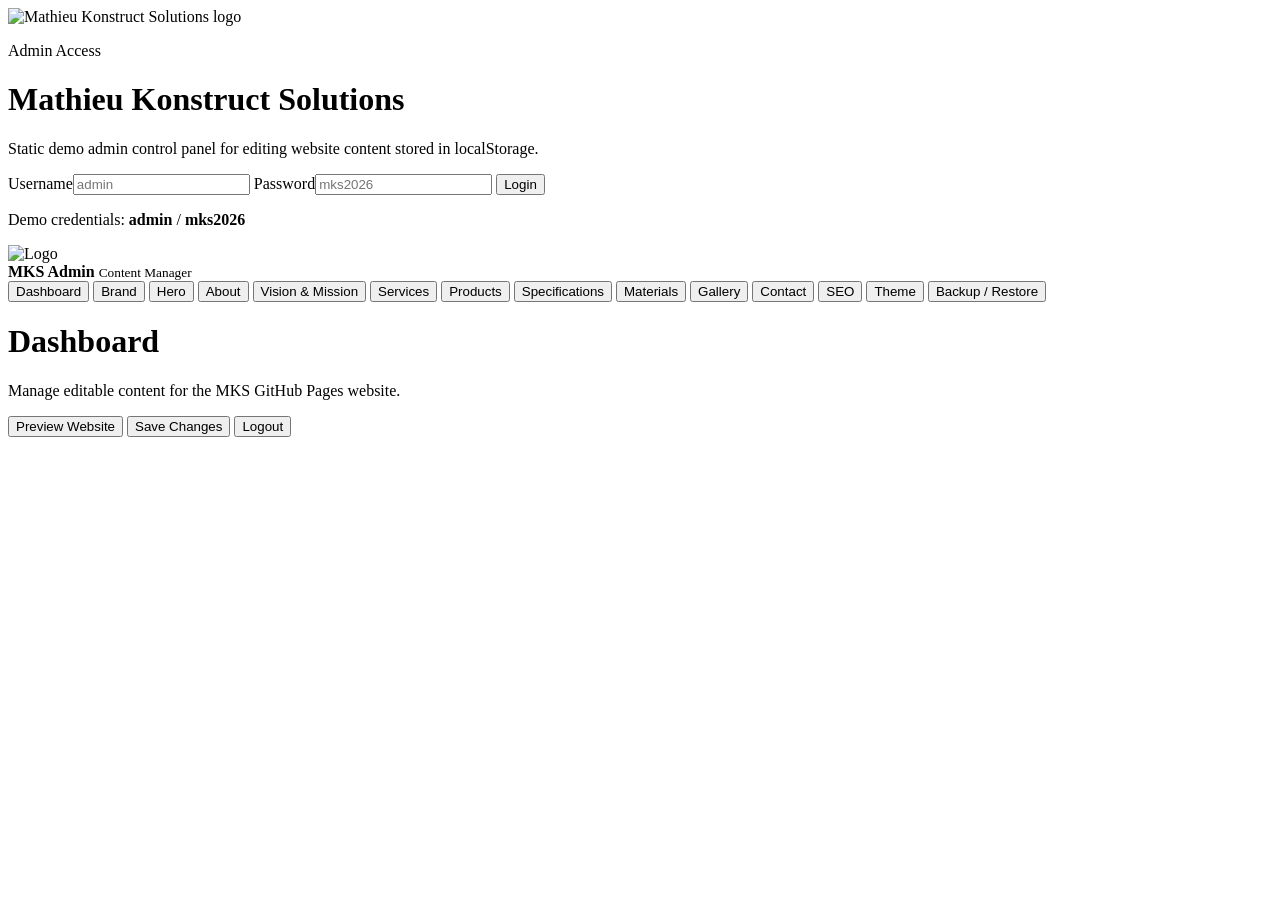
==== admin.html @ b50fe3d6 "Add files via upload" ====
<!DOCTYPE html>
<html lang="en">
<head>
  <meta charset="UTF-8" />
  <meta name="viewport" content="width=device-width, initial-scale=1.0" />
  <title>MKS Admin Panel</title>
  <link rel="icon" type="image/png" href="assets/images/logo.png" />
  <link rel="stylesheet" href="assets/css/admin.css" />
</head>
<body>
  <div class="admin-login-shell" id="loginView">
    <form class="login-card" id="loginForm">
      <img src="assets/images/logo.png" alt="Mathieu Konstruct Solutions logo" class="login-logo" />
      <p class="eyebrow">Admin Access</p>
      <h1>Mathieu Konstruct Solutions</h1>
      <p class="muted">Static demo admin control panel for editing website content stored in localStorage.</p>
      <label>Username<input type="text" id="loginUsername" placeholder="admin" required /></label>
      <label>Password<input type="password" id="loginPassword" placeholder="mks2026" required /></label>
      <button type="submit" class="btn primary">Login</button>
      <p class="error-message" id="loginError"></p>
      <p class="hint">Demo credentials: <strong>admin</strong> / <strong>mks2026</strong></p>
    </form>
  </div>

  <div class="admin-app hidden" id="adminApp">
    <aside class="sidebar">
      <div class="sidebar-brand">
        <img src="assets/images/logo.png" alt="Logo" />
        <div>
          <strong>MKS Admin</strong>
          <small>Content Manager</small>
        </div>
      </div>
      <nav class="sidebar-nav" id="sidebarNav">
        <button data-section="dashboard" class="active">Dashboard</button>
        <button data-section="brand">Brand</button>
        <button data-section="hero">Hero</button>
        <button data-section="about">About</button>
        <button data-section="vision">Vision & Mission</button>
        <button data-section="services">Services</button>
        <button data-section="products">Products</button>
        <button data-section="specifications">Specifications</button>
        <button data-section="materials">Materials</button>
        <button data-section="gallery">Gallery</button>
        <button data-section="contact">Contact</button>
        <button data-section="seo">SEO</button>
        <button data-section="theme">Theme</button>
        <button data-section="backup">Backup / Restore</button>
      </nav>
    </aside>

    <main class="admin-main">
      <header class="topbar">
        <div>
          <h1 id="adminPageTitle">Dashboard</h1>
          <p class="muted">Manage editable content for the MKS GitHub Pages website.</p>
        </div>
        <div class="topbar-actions">
          <button class="btn ghost" id="previewBtn">Preview Website</button>
          <button class="btn primary" id="saveAllBtn">Save Changes</button>
          <button class="btn danger" id="logoutBtn">Logout</button>
        </div>
      </header>

      <section class="panel-section active" id="panel-dashboard"></section>
      <section class="panel-section" id="panel-brand"></section>
      <section class="panel-section" id="panel-hero"></section>
      <section class="panel-section" id="panel-about"></section>
      <section class="panel-section" id="panel-vision"></section>
      <section class="panel-section" id="panel-services"></section>
      <section class="panel-section" id="panel-products"></section>
      <section class="panel-section" id="panel-specifications"></section>
      <section class="panel-section" id="panel-materials"></section>
      <section class="panel-section" id="panel-gallery"></section>
      <section class="panel-section" id="panel-contact"></section>
      <section class="panel-section" id="panel-seo"></section>
      <section class="panel-section" id="panel-theme"></section>
      <section class="panel-section" id="panel-backup"></section>
    </main>
  </div>

  <script src="assets/js/site-data.js"></script>
  <script src="assets/js/admin.js"></script>
</body>
</html>
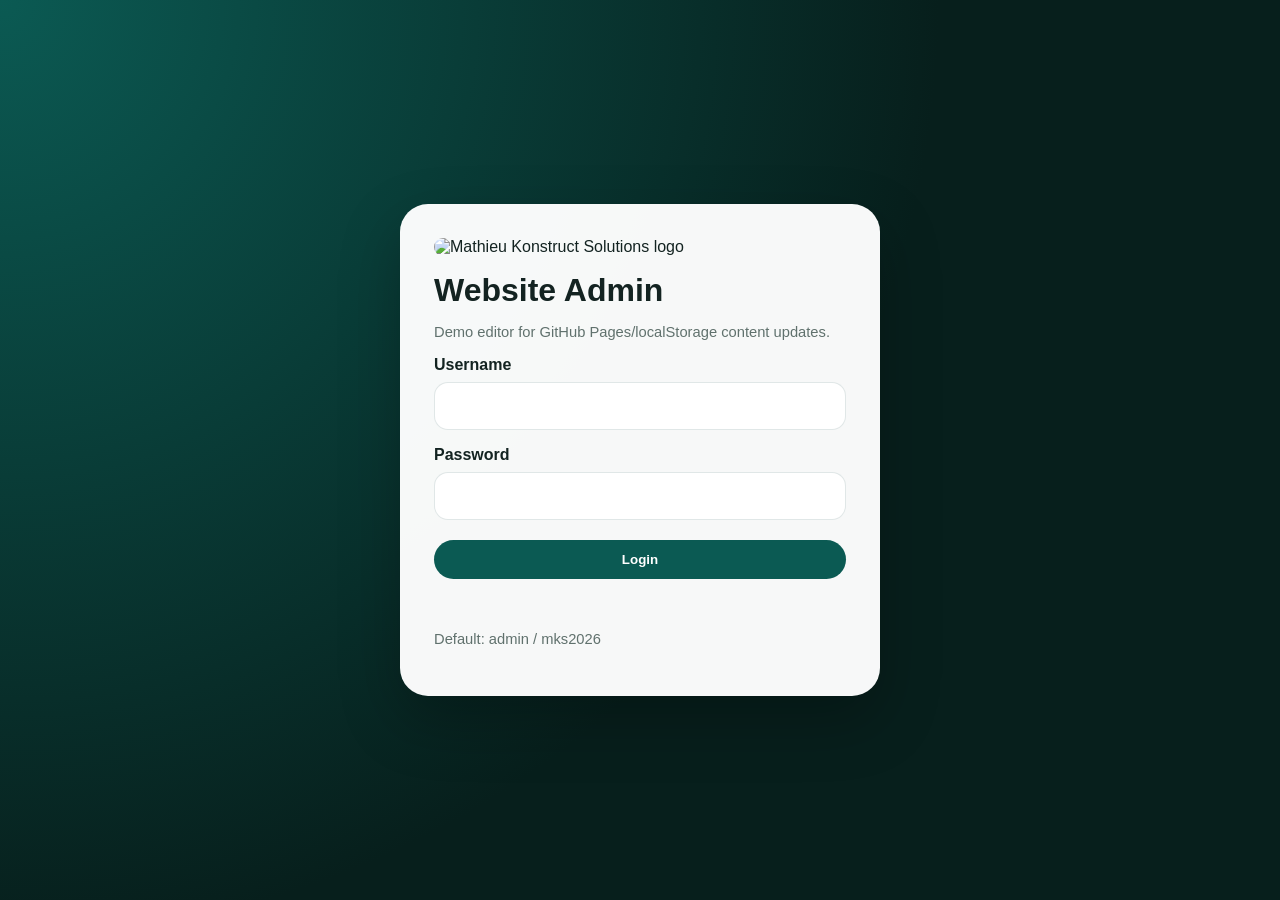
==== commit 955b638f: "Add files via upload" ====
--- a/admin.html
+++ b/admin.html
@@ -3,83 +3,903 @@
 <head>
   <meta charset="UTF-8" />
   <meta name="viewport" content="width=device-width, initial-scale=1.0" />
-  <title>MKS Admin Panel</title>
-  <link rel="icon" type="image/png" href="assets/images/logo.png" />
-  <link rel="stylesheet" href="assets/css/admin.css" />
+  <title>Admin | Mathieu Konstruct Solutions</title>
+  <link rel="icon" type="image/png" href="./assets/images/logo.png" />
+  <style>
+:root {
+  --bg: #071f1c;
+  --bg-soft: #0f312d;
+  --panel: #ffffff;
+  --line: rgba(7, 61, 57, 0.12);
+  --text: #132321;
+  --muted: #60716d;
+  --accent: #0b5a53;
+  --accent-2: #0f786e;
+  --danger: #ab2b2b;
+  --radius: 20px;
+  --shadow: 0 20px 45px rgba(0,0,0,.12);
+}
+*{box-sizing:border-box} body{margin:0;font-family:Inter,Arial,sans-serif;background:#edf2f0;color:var(--text)}
+.hidden{display:none!important}.muted{color:var(--muted)}
+.eyebrow{margin:0 0 8px;color:#7fc7bf;text-transform:uppercase;letter-spacing:.18em;font-size:.78rem;font-weight:800}
+.btn{border:0;border-radius:999px;padding:12px 18px;font-weight:800;cursor:pointer;transition:.2s;display:inline-flex;align-items:center;justify-content:center;gap:8px}
+.btn.primary{background:#0b5a53;color:#fff}.btn.primary:hover{background:#0f786e}
+.btn.ghost{background:#ecf3f1;color:#0b5a53}.btn.ghost:hover{background:#dbe9e5}
+.btn.danger{background:#ffe8e8;color:#9c1f1f}.btn.danger:hover{background:#ffd4d4}
+.btn.small{padding:8px 12px;font-size:.85rem}.file-btn{position:relative;overflow:hidden}
+.admin-login-shell{min-height:100vh;display:grid;place-items:center;background:radial-gradient(circle at top left,#0b5a53,#071f1c 60%)}
+.login-card{width:min(480px,calc(100% - 32px));background:rgba(255,255,255,.97);padding:34px;border-radius:28px;box-shadow:0 24px 60px rgba(0,0,0,.25)}
+.login-card h1{margin:0 0 8px;font-size:2rem}.login-logo{width:72px;height:72px;border-radius:18px;object-fit:contain;margin-bottom:16px}
+.login-card label{display:block;margin-top:16px;font-weight:700}.login-card input{width:100%;margin-top:8px;padding:14px 16px;border-radius:14px;border:1px solid var(--line);font:inherit}
+.login-card .btn{width:100%;margin-top:20px}.error-message{min-height:20px;color:#b3261e}.hint{font-size:.92rem;color:var(--muted)}
+.admin-app{display:grid;grid-template-columns:280px 1fr;min-height:100vh}
+.sidebar{background:var(--bg);color:#fff;padding:22px 18px;position:sticky;top:0;height:100vh;overflow:auto}
+.sidebar-brand{display:flex;align-items:center;gap:12px;padding:10px 8px 22px;border-bottom:1px solid rgba(255,255,255,.1);margin-bottom:18px}
+.sidebar-brand img{width:54px;height:54px;border-radius:14px;object-fit:contain;background:#fff;padding:4px}.sidebar-brand strong{display:block}.sidebar-brand small{color:#b4c8c5}
+.sidebar-nav{display:grid;gap:8px}.sidebar-nav button{padding:12px 14px;border-radius:14px;border:0;background:transparent;color:#dfe9e7;text-align:left;font-weight:700;cursor:pointer}
+.sidebar-nav button.active,.sidebar-nav button:hover{background:rgba(255,255,255,.1);color:#fff}
+.admin-main{padding:24px}.topbar{display:flex;align-items:center;justify-content:space-between;gap:16px;margin-bottom:22px}.topbar h1{margin:0;font-size:2rem}.topbar-actions{display:flex;gap:12px;flex-wrap:wrap}
+.panel-section{display:none}.panel-section.active{display:block}
+.stats-grid{display:grid;grid-template-columns:repeat(5,minmax(0,1fr));gap:16px}.stat-card{background:#fff;border-radius:20px;padding:20px;box-shadow:var(--shadow)}.stat-card span{display:block;color:var(--muted);margin-bottom:8px}.stat-card strong{font-size:1.6rem}.stat-wide{grid-column:span 2}
+.notice-card,.editor-card{background:#fff;border-radius:22px;padding:24px;box-shadow:var(--shadow);border:1px solid var(--line);margin-top:18px}.editor-card h3,.notice-card h3{margin-top:0}
+.form-grid{display:grid;gap:16px}.form-grid.two{grid-template-columns:repeat(2,minmax(0,1fr))}.form-grid label{display:block;font-weight:700}.form-grid input,.form-grid textarea,.form-grid select{width:100%;margin-top:8px;padding:14px 16px;border-radius:14px;border:1px solid var(--line);font:inherit;background:#fbfdfc}.form-grid textarea{min-height:120px;resize:vertical}
+.array-editor-head{display:flex;justify-content:space-between;align-items:center;gap:12px;margin-bottom:16px}.array-editor-list{display:grid;gap:16px}.array-item{background:#f8fbfa;border:1px solid var(--line);border-radius:18px;padding:18px}.array-item-head{display:flex;justify-content:space-between;align-items:center;gap:12px;margin-bottom:14px}.array-actions{display:flex;gap:8px;flex-wrap:wrap}
+.backup-actions{display:flex;gap:12px;flex-wrap:wrap}
+@media (max-width:1100px){.admin-app{grid-template-columns:1fr}.sidebar{position:relative;height:auto}.stats-grid{grid-template-columns:repeat(2,minmax(0,1fr))}.stat-wide{grid-column:auto}}
+@media (max-width:700px){.admin-main{padding:18px}.topbar{flex-direction:column;align-items:flex-start}.form-grid.two,.stats-grid{grid-template-columns:1fr}.array-item-head{flex-direction:column;align-items:flex-start}}
+
+
+/* Theme panel form support */
+#panel-theme select {
+  width: 100%;
+  padding: 12px 14px;
+  border-radius: 12px;
+  border: 1px solid rgba(6,61,57,.16);
+  font: inherit;
+  background: #fff;
+}
+
+
+/* Dark-theme readability support for admin panel */
+body.dark-theme{background:#031f1c;color:#f3fbf9}
+body.dark-theme .admin-main{background:#031f1c}
+body.dark-theme .notice-card,body.dark-theme .editor-card,body.dark-theme .stat-card,body.dark-theme .array-item,body.dark-theme .login-card{background:#0a3530;color:#f3fbf9;border-color:rgba(127,199,191,.18)}
+body.dark-theme .muted,body.dark-theme .hint{color:#b9cfcb}
+body.dark-theme input,body.dark-theme textarea,body.dark-theme select{background:#0d403a!important;color:#f3fbf9!important;border-color:rgba(127,199,191,.18)!important}
+</style>
 </head>
 <body>
-  <div class="admin-login-shell" id="loginView">
+  <section class="admin-login-shell" id="loginView">
     <form class="login-card" id="loginForm">
-      <img src="assets/images/logo.png" alt="Mathieu Konstruct Solutions logo" class="login-logo" />
-      <p class="eyebrow">Admin Access</p>
-      <h1>Mathieu Konstruct Solutions</h1>
-      <p class="muted">Static demo admin control panel for editing website content stored in localStorage.</p>
-      <label>Username<input type="text" id="loginUsername" placeholder="admin" required /></label>
-      <label>Password<input type="password" id="loginPassword" placeholder="mks2026" required /></label>
-      <button type="submit" class="btn primary">Login</button>
+      <img class="login-logo" src="./assets/images/logo.png" alt="Mathieu Konstruct Solutions logo" />
+      <h1>Website Admin</h1>
+      <p class="hint">Demo editor for GitHub Pages/localStorage content updates.</p>
+      <label>Username<input id="loginUsername" type="text" autocomplete="username" required /></label>
+      <label>Password<input id="loginPassword" type="password" autocomplete="current-password" required /></label>
+      <button class="btn primary" type="submit">Login</button>
       <p class="error-message" id="loginError"></p>
-      <p class="hint">Demo credentials: <strong>admin</strong> / <strong>mks2026</strong></p>
+      <p class="hint">Default: admin / mks2026</p>
     </form>
-  </div>
-
-  <div class="admin-app hidden" id="adminApp">
+  </section>
+  <section class="admin-app hidden" id="adminApp">
     <aside class="sidebar">
-      <div class="sidebar-brand">
-        <img src="assets/images/logo.png" alt="Logo" />
-        <div>
-          <strong>MKS Admin</strong>
-          <small>Content Manager</small>
-        </div>
+      <div class="sidebar-brand"><img src="./assets/images/logo.png" alt="Logo" /><div><strong>Mathieu Konstruct</strong><small>Website Editor</small></div></div>
+      <nav class="sidebar-nav" id="sidebarNav"><button type="button" data-section="dashboard" class="active">Dashboard</button>
+<button type="button" data-section="brand" class="">Brand</button>
+<button type="button" data-section="hero" class="">Hero</button>
+<button type="button" data-section="about" class="">About</button>
+<button type="button" data-section="vision" class="">Vision & Mission</button>
+<button type="button" data-section="services" class="">Services</button>
+<button type="button" data-section="products" class="">Products</button>
+<button type="button" data-section="specifications" class="">Specifications</button>
+<button type="button" data-section="materials" class="">Materials</button>
+<button type="button" data-section="gallery" class="">Gallery</button>
+<button type="button" data-section="contact" class="">Contact</button>
+<button type="button" data-section="seo" class="">Seo</button>
+<button type="button" data-section="theme" class="">Theme</button>
+<button type="button" data-section="backup" class="">Backup</button></nav>
+    </aside>
+    <main class="admin-main">
+      <div class="topbar"><h1 id="adminPageTitle">Dashboard</h1><div class="topbar-actions"><button class="btn ghost" id="previewBtn" type="button">Preview Website</button><button class="btn primary" id="saveAllBtn" type="button">Save Changes</button><button class="btn danger" id="logoutBtn" type="button">Logout</button></div></div>
+      <section class="panel-section active" id="panel-dashboard"></section>
+<section class="panel-section" id="panel-brand"></section>
+<section class="panel-section" id="panel-hero"></section>
+<section class="panel-section" id="panel-about"></section>
+<section class="panel-section" id="panel-vision"></section>
+<section class="panel-section" id="panel-services"></section>
+<section class="panel-section" id="panel-products"></section>
+<section class="panel-section" id="panel-specifications"></section>
+<section class="panel-section" id="panel-materials"></section>
+<section class="panel-section" id="panel-gallery"></section>
+<section class="panel-section" id="panel-contact"></section>
+<section class="panel-section" id="panel-seo"></section>
+<section class="panel-section" id="panel-theme"></section>
+<section class="panel-section" id="panel-backup"></section>
+    </main>
+  </section>
+  <script>
+window.defaultSiteData = {
+  "brand": {
+    "companyName": "Mathieu Konstruct Solutions Co. Ltd.",
+    "shortName": "Mathieu Konstruct Solutions",
+    "tagline": "Design | Engineers | Construction | Pre-Fab",
+    "logo": "./assets/images/logo.png"
+  },
+  "hero": {
+    "eyebrow": "Design • Engineers • Construction • Pre-Fab",
+    "headline": "Innovative Prefab Solutions for a Smarter Future",
+    "supportingText": "Prefabricated modular units designed for speed, quality, durability, and modern construction needs.",
+    "ctaPrimary": "View Products",
+    "ctaSecondary": "Contact Us",
+    "heroImage": "./assets/images/hero-prefab-unit.png",
+    "stats": [
+      {
+        "value": "50%",
+        "label": "Time Savings"
+      },
+      {
+        "value": "1 Day",
+        "label": "Assembly"
+      },
+      {
+        "value": "18 sqm",
+        "label": "Prefab Unit"
+      }
+    ]
+  },
+  "about": {
+    "eyebrow": "About Us",
+    "heading": "Mathieu Konstruct Solutions Co. Ltd.",
+    "body": "Since 2019, Mathieu Konstruct Solutions Co. Ltd. has built a strong foundation as a General Contractor. Today, the company leads in prefabricated unit solutions, combining speed, quality, and innovation to meet modern construction demands.",
+    "whatWeDoTitle": "What We Do",
+    "whatWeDoBody": "We deliver ready-to-install prefabricated structures that save time, reduce costs, and maintain high-quality standards — perfect for modern construction needs.",
+    "image": "./assets/images/about-prefab-unit.png"
+  },
+  "visionMission": {
+    "visionTitle": "Vision",
+    "visionText": "To be recognized as a competent and reliable contractor in both conventional and prefabricated construction sectors. Transforming spaces through intelligent modular engineering.",
+    "missionTitle": "Mission",
+    "missionText": "To provide compliant, efficient, and high-quality construction services using modern building technologies. To define the future of sustainable living through modular design solutions."
+  },
+  "servicesIntro": {
+    "eyebrow": "Our Services",
+    "heading": "From design to customized build",
+    "body": "Professional engineering, construction, and prefabricated modular solutions for modern projects.",
+    "blueprintImage": "./assets/images/services-blueprint.png"
+  },
+  "services": [
+    {
+      "name": "General Construction Works",
+      "description": "Reliable project execution for conventional and modern construction needs.",
+      "icon": "🏗️"
+    },
+    {
+      "name": "Prefabricated Modular Units",
+      "description": "Ready-to-install modular units built for speed, flexibility, and durability.",
+      "icon": "▰"
+    },
+    {
+      "name": "Structural & Architectural Works",
+      "description": "Engineering-focused design coordination and structural development.",
+      "icon": "📐"
+    },
+    {
+      "name": "Design",
+      "description": "Clean, functional, and project-ready design planning for prefab solutions.",
+      "icon": "✦"
+    },
+    {
+      "name": "Customized Build",
+      "description": "Flexible builds tailored to site requirements, layout, usage, and finish.",
+      "icon": "🧩"
+    }
+  ],
+  "prefab": {
+    "eyebrow": "What is Prefab?",
+    "heading": "Highly flexible design and built to last.",
+    "image": "./assets/images/what-is-prefab.png",
+    "features": [
+      "Highly flexible design",
+      "Easy to move or take apart",
+      "Fully equipped and move-in ready",
+      "Cost effective",
+      "Better insulation",
+      "1 day assembly",
+      "Over 50% reduction in on-site assembly and installation time"
+    ]
+  },
+  "productsIntro": {
+    "eyebrow": "Our Product",
+    "heading": "Prefab product showcase",
+    "body": "Container houses, quick-build units, vacation homes, and multifunctional prefab spaces."
+  },
+  "products": [
+    {
+      "title": "Engineering Container House",
+      "description": "Meeting the mass production and construction needs of medium to large-scale engineering projects.",
+      "image": "./assets/images/engineering-container-house.png"
+    },
+    {
+      "title": "Customized Container House",
+      "description": "Realize any of your custom ideas, freely combine and match.",
+      "image": "./assets/images/customized-container-house.png"
+    },
+    {
+      "title": "1-Day Quick Build Houses",
+      "description": "You can own a house in as little as one day.",
+      "image": "./assets/images/quick-build-house.png"
+    },
+    {
+      "title": "A-Frame House",
+      "description": "Excellent drainage and an attractive vacation home.",
+      "image": "./assets/images/a-frame-house.png"
+    },
+    {
+      "title": "Space Capsule House",
+      "description": "Living, working, and leisure, the multifunctional space capsule house meets all your needs.",
+      "image": "./assets/images/space-capsule-house.png"
+    }
+  ],
+  "specificationsIntro": {
+    "eyebrow": "About The Product",
+    "heading": "Technical specifications",
+    "image": "./assets/images/product-specification.png"
+  },
+  "specifications": [
+    {
+      "title": "External Size",
+      "content": "L5950 x W3000 x H2850mm\n18 sqm / 200 sqft"
+    },
+    {
+      "title": "Internal Size",
+      "content": "L5730 x W2780 x H2500mm"
+    },
+    {
+      "title": "Columns and Beams",
+      "content": "2.3 mm thick, galvanized steel, powder coated, rust proof"
+    },
+    {
+      "title": "Wallboard",
+      "content": "EPS board material, moisture free, insulated, termite free, 50 mm thick"
+    },
+    {
+      "title": "Door",
+      "content": "18 mm thick fireproof steel door, 920mm x 2035mm"
+    },
+    {
+      "title": "Windows",
+      "content": "Tempered glass window with grills, 950 x 1100 mm"
+    },
+    {
+      "title": "Floor",
+      "content": "Fiber cement floor, moisture resistant"
+    },
+    {
+      "title": "Roof",
+      "content": "Galvanized color roof, rust proof, 0.56 mm thick, glass wool insulated"
+    }
+  ],
+  "materialsIntro": {
+    "eyebrow": "Material Properties",
+    "heading": "Built to last",
+    "body": "Waterproof, moisture proof, eco-friendly, safe, durable, scratch resistant, and easy to clean."
+  },
+  "materials": [
+    {
+      "name": "Top Long Beam",
+      "image": "./assets/images/material-top-long-beam.png",
+      "properties": "Waterproof, durable, moisture proof"
+    },
+    {
+      "name": "Column",
+      "image": "./assets/images/material-column.png",
+      "properties": "Strong structural support, rust resistant"
+    },
+    {
+      "name": "Rockwool Wallboard",
+      "image": "./assets/images/material-rockwool-wallboard.png",
+      "properties": "Insulation, fire resistance, sound absorption"
+    },
+    {
+      "name": "Roof Tile",
+      "image": "./assets/images/material-roof-tile.png",
+      "properties": "Weather resistant, easy to maintain"
+    },
+    {
+      "name": "Glass Wool",
+      "image": "./assets/images/material-glass-wool.png",
+      "properties": "Thermal and acoustic insulation"
+    },
+    {
+      "name": "Inner Ceiling",
+      "image": "./assets/images/material-inner-ceiling.png",
+      "properties": "Clean finish, easy to clean"
+    }
+  ],
+  "galleryIntro": {
+    "featureEyebrow": "Product Display",
+    "featureHeading": "Feature details gallery",
+    "featureBody": "Interior views, door and window details, watertight joints, seamless joints, and frame details.",
+    "sampleEyebrow": "Bare Unit Prefab",
+    "sampleHeading": "Sample lay-out showcase",
+    "applicationsEyebrow": "Applications",
+    "applicationsHeading": "Spaces That Fit Anywhere",
+    "applicationsBody": "And many more."
+  },
+  "gallery": [
+    {
+      "title": "Interior View",
+      "image": "./assets/images/feature-interior.png",
+      "alt": "Interior prefab unit view",
+      "category": "Feature Details"
+    },
+    {
+      "title": "Window with Grills",
+      "image": "./assets/images/feature-window.png",
+      "alt": "Window with grills detail",
+      "category": "Feature Details"
+    },
+    {
+      "title": "Ceiling Panel",
+      "image": "./assets/images/feature-ceiling.png",
+      "alt": "Ceiling panel detail",
+      "category": "Feature Details"
+    },
+    {
+      "title": "Wall Corner",
+      "image": "./assets/images/feature-wall-corner.png",
+      "alt": "Wall corner detail",
+      "category": "Feature Details"
+    },
+    {
+      "title": "Watertight Joint",
+      "image": "./assets/images/feature-watertight-joint.png",
+      "alt": "Watertight joint detail",
+      "category": "Feature Details"
+    },
+    {
+      "title": "Patent-Right Joint",
+      "image": "./assets/images/feature-patent-joint.png",
+      "alt": "Patent-right joint detail",
+      "category": "Feature Details"
+    },
+    {
+      "title": "Seamless Joint",
+      "image": "./assets/images/feature-seamless-joint.png",
+      "alt": "Seamless joint detail",
+      "category": "Feature Details"
+    },
+    {
+      "title": "Container Exterior",
+      "image": "./assets/images/feature-container-exterior.png",
+      "alt": "Container exterior unit image",
+      "category": "Feature Details"
+    },
+    {
+      "title": "Bare Unit Front View",
+      "image": "./assets/images/bare-unit-prefab.png",
+      "alt": "Bare unit prefab front view",
+      "category": "Sample Layout"
+    },
+    {
+      "title": "Bare Unit Side View",
+      "image": "./assets/images/bare-unit-side.png",
+      "alt": "Bare unit prefab side view",
+      "category": "Sample Layout"
+    },
+    {
+      "title": "Sample Layout 1",
+      "image": "./assets/images/sample-layout-1.png",
+      "alt": "Sample layout view 1",
+      "category": "Sample Layout"
+    },
+    {
+      "title": "Sample Layout 2",
+      "image": "./assets/images/sample-layout-2.png",
+      "alt": "Sample layout view 2",
+      "category": "Sample Layout"
+    },
+    {
+      "title": "Sample Layout 3",
+      "image": "./assets/images/sample-layout-3.png",
+      "alt": "Sample layout view 3",
+      "category": "Sample Layout"
+    },
+    {
+      "title": "Sample Layout 4",
+      "image": "./assets/images/sample-layout-4.png",
+      "alt": "Sample layout view 4",
+      "category": "Sample Layout"
+    },
+    {
+      "title": "Temporary Housing",
+      "image": "./assets/images/app-temporary-housing.jpeg",
+      "alt": "Temporary housing prefab application",
+      "category": "Applications"
+    },
+    {
+      "title": "Vacation Home / Airbnb",
+      "image": "./assets/images/app-vacation-airbnb.png",
+      "alt": "Vacation home and Airbnb prefab application",
+      "category": "Applications"
+    },
+    {
+      "title": "Resorts",
+      "image": "./assets/images/app-resorts.png",
+      "alt": "Resort prefab application",
+      "category": "Applications"
+    },
+    {
+      "title": "Site Offices / Staff Housing",
+      "image": "./assets/images/app-site-office.png",
+      "alt": "Site office and staff housing prefab application",
+      "category": "Applications"
+    },
+    {
+      "title": "Commercial Shops / Kiosk",
+      "image": "./assets/images/app-commercial-kiosk.png",
+      "alt": "Commercial shop and kiosk prefab application",
+      "category": "Applications"
+    },
+    {
+      "title": "Glamping / Camp Site",
+      "image": "./assets/images/app-glamping.png",
+      "alt": "Glamping and camp site prefab application",
+      "category": "Applications"
+    }
+  ],
+  "customize": {
+    "eyebrow": "Customize Options",
+    "heading": "Customize a variety of options according to your needs",
+    "containerImage": "./assets/images/container-sizes.png",
+    "sprayImage": "./assets/images/spray-colors.png",
+    "additionalOptions": "Toilet & Bath, Basic Electrical, Interior Partitions."
+  },
+  "advantages": {
+    "eyebrow": "Construction Advantage",
+    "heading": "Prefabricated construction advantage",
+    "items": [
+      "Strong structure and earthquake resistance",
+      "Fire & heat insulation",
+      "Easy assembly",
+      "Cost and economic advantages"
+    ],
+    "scheduleHeading": "Typical prefabricated construction schedule",
+    "schedule": [
+      "Design & Engineering",
+      "Building Material Acquisition",
+      "Site Development",
+      "Building Assembly & Site Restoration",
+      "Up to 50% Time Savings"
+    ]
+  },
+  "contact": {
+    "eyebrow": "Contact",
+    "heading": "Let's Grow Together",
+    "email": "mathieukonstructsolutions@gmail.com",
+    "phone1": "(+63) 917 186 8611",
+    "phone2": "(+63) 968 124 0317",
+    "office": "412B Bldg 8 Field Residences, Dr. A. Santos, San Dionisio, Paranaque City",
+    "warehouse": "Blk10 L36, Mahogany, Tambubong, San Rafael, Bulacan",
+    "formRecipient": "mathieukonstructsolutions@gmail.com"
+  },
+  "seo": {
+    "pageTitle": "Mathieu Konstruct Solutions Co. Ltd. | Prefabricated Modular Units",
+    "metaDescription": "Mathieu Konstruct Solutions Co. Ltd. provides prefabricated modular units, container houses, construction, engineering, and customized prefab solutions for modern building needs.",
+    "metaKeywords": "Mathieu Konstruct Solutions, prefab, prefabricated units, modular units, container house, construction, engineering, Paranaque, Bulacan",
+    "ogTitle": "Mathieu Konstruct Solutions Co. Ltd. | Prefabricated Modular Units",
+    "ogDescription": "Innovative prefab solutions for a smarter future.",
+    "ogImage": "./assets/images/logo.png"
+  }
+};
+window.storageKeys = { data: 'mksSiteData', savedAt: 'mksSiteDataSavedAt' };
+window.cloneSiteData = function cloneSiteData(data) {
+  return JSON.parse(JSON.stringify(data));
+};
+window.getSiteData = function getSiteData() {
+  try {
+    const raw = localStorage.getItem(window.storageKeys.data);
+    if (!raw) return window.cloneSiteData(window.defaultSiteData);
+    const parsed = JSON.parse(raw);
+    return Object.assign(window.cloneSiteData(window.defaultSiteData), parsed);
+  } catch (err) {
+    console.error('Failed to load site data', err);
+    return window.cloneSiteData(window.defaultSiteData);
+  }
+};
+window.saveSiteData = function saveSiteData(data) {
+  const clean = window.cloneSiteData(data);
+  localStorage.setItem(window.storageKeys.data, JSON.stringify(clean));
+  localStorage.setItem(window.storageKeys.savedAt, new Date().toISOString());
+};
+window.getSiteSavedAt = function getSiteSavedAt() {
+  return localStorage.getItem(window.storageKeys.savedAt) || '';
+};
+</script>
+  <script>
+// Static demo login only. For real production admin security,
+// use a backend authentication system and database.
+const ADMIN_USER = 'admin';
+const ADMIN_PASS = 'mks2026';
+const LOGIN_KEY = 'mksAdminLoggedIn';
+let siteData = window.getSiteData();
+
+function q(selector) { return document.querySelector(selector); }
+function qa(selector) { return Array.from(document.querySelectorAll(selector)); }
+function esc(value) { return String(value == null ? '' : value).replace(/[&<>"']/g, s => ({'&':'&amp;','<':'&lt;','>':'&gt;','"':'&quot;',"'":'&#39;'}[s])); }
+function savedAtText() {
+  const savedAt = window.getSiteSavedAt();
+  return savedAt ? new Date(savedAt).toLocaleString() : 'Not saved yet';
+}
+function loginState(isLoggedIn) {
+  q('#loginView').classList.toggle('hidden', isLoggedIn);
+  q('#adminApp').classList.toggle('hidden', !isLoggedIn);
+}
+function showSection(key) {
+  qa('.sidebar-nav button').forEach(btn => btn.classList.toggle('active', btn.dataset.section === key));
+  qa('.panel-section').forEach(panel => panel.classList.toggle('active', panel.id === `panel-${key}`));
+  q('#adminPageTitle').textContent = key === 'vision' ? 'Vision & Mission' : key.charAt(0).toUpperCase() + key.slice(1);
+}
+function saveAll() {
+  window.saveSiteData(siteData);
+  renderAll();
+  alert('Changes saved successfully. Preview the homepage to see updates.');
+}
+function field(label, id, value, type='text', placeholder='') {
+  if (type === 'textarea') return `<label>${label}<textarea id="${id}" placeholder="${esc(placeholder)}">${esc(value)}</textarea></label>`;
+  return `<label>${label}<input type="${type}" id="${id}" value="${esc(value)}" placeholder="${esc(placeholder)}"></label>`;
+}
+function card(title, inner) { return `<div class="editor-card"><h3>${title}</h3>${inner}</div>`; }
+
+function bindSimpleFields(mappings) {
+  mappings.forEach(([selector, path]) => {
+    const node = q(selector);
+    if (!node) return;
+    node.addEventListener('input', () => {
+      let ref = siteData;
+      for (let i = 0; i < path.length - 1; i++) ref = ref[path[i]];
+      ref[path[path.length - 1]] = node.value;
+      renderDashboardOnly();
+    });
+  });
+}
+
+function renderDashboardOnly() {
+  const galleryItems = siteData.gallery || [];
+  q('#panel-dashboard').innerHTML = `
+    <div class="stats-grid">
+      <article class="stat-card"><span>Total Products</span><strong>${(siteData.products || []).length}</strong></article>
+      <article class="stat-card"><span>Total Services</span><strong>${(siteData.services || []).length}</strong></article>
+      <article class="stat-card"><span>Total Gallery Images</span><strong>${galleryItems.length}</strong></article>
+      <article class="stat-card"><span>Contact Info Status</span><strong>${siteData.contact?.email ? 'Complete' : 'Needs Review'}</strong></article>
+      <article class="stat-card stat-wide"><span>Last Saved Time</span><strong>${savedAtText()}</strong></article>
+    </div>
+    <div class="notice-card">
+      <h3>How it works</h3>
+      <p>All edits are stored in your browser using localStorage. This is GitHub Pages friendly and requires no backend.</p>
+      <p>Use <strong>Save Changes</strong> after editing content. Use <strong>Preview Website</strong> to open the homepage.</p>
+    </div>`;
+}
+
+function renderBrandSection() {
+  q('#panel-brand').innerHTML = card('Brand Settings', `
+    <div class="form-grid two">
+      ${field('Company Name', 'brand-companyName', siteData.brand.companyName)}
+      ${field('Short Name', 'brand-shortName', siteData.brand.shortName)}
+      ${field('Tagline', 'brand-tagline', siteData.brand.tagline)}
+      ${field('Logo Path', 'brand-logo', siteData.brand.logo)}
+    </div>`);
+  bindSimpleFields([
+    ['#brand-companyName', ['brand', 'companyName']],
+    ['#brand-shortName', ['brand', 'shortName']],
+    ['#brand-tagline', ['brand', 'tagline']],
+    ['#brand-logo', ['brand', 'logo']]
+  ]);
+}
+
+function renderHeroSection() {
+  q('#panel-hero').innerHTML = card('Hero Section', `
+    <div class="form-grid two">
+      ${field('Eyebrow', 'hero-eyebrow', siteData.hero.eyebrow)}
+      ${field('Headline', 'hero-headline', siteData.hero.headline)}
+      ${field('Supporting Text', 'hero-supportingText', siteData.hero.supportingText, 'textarea')}
+      ${field('Hero Image Path', 'hero-image', siteData.hero.heroImage)}
+      ${field('Primary CTA Label', 'hero-cta1', siteData.hero.ctaPrimary)}
+      ${field('Secondary CTA Label', 'hero-cta2', siteData.hero.ctaSecondary)}
+    </div>`);
+  bindSimpleFields([
+    ['#hero-eyebrow', ['hero', 'eyebrow']], ['#hero-headline', ['hero', 'headline']], ['#hero-supportingText', ['hero', 'supportingText']],
+    ['#hero-image', ['hero', 'heroImage']], ['#hero-cta1', ['hero', 'ctaPrimary']], ['#hero-cta2', ['hero', 'ctaSecondary']]
+  ]);
+}
+
+function renderAboutSection() {
+  q('#panel-about').innerHTML = card('About Section', `
+    <div class="form-grid two">
+      ${field('Eyebrow', 'about-eyebrow', siteData.about.eyebrow)}
+      ${field('Heading', 'about-heading', siteData.about.heading)}
+      ${field('About Text', 'about-body', siteData.about.body, 'textarea')}
+      ${field('Image Path', 'about-image', siteData.about.image)}
+      ${field('What We Do Title', 'about-what-title', siteData.about.whatWeDoTitle)}
+      ${field('What We Do Text', 'about-what-body', siteData.about.whatWeDoBody, 'textarea')}
+    </div>`);
+  bindSimpleFields([
+    ['#about-eyebrow', ['about', 'eyebrow']], ['#about-heading', ['about', 'heading']], ['#about-body', ['about', 'body']],
+    ['#about-image', ['about', 'image']], ['#about-what-title', ['about', 'whatWeDoTitle']], ['#about-what-body', ['about', 'whatWeDoBody']]
+  ]);
+}
+
+function renderVisionSection() {
+  q('#panel-vision').innerHTML = card('Vision & Mission', `
+    <div class="form-grid two">
+      ${field('Vision Title', 'vision-title', siteData.visionMission.visionTitle)}
+      ${field('Vision Text', 'vision-text', siteData.visionMission.visionText, 'textarea')}
+      ${field('Mission Title', 'mission-title', siteData.visionMission.missionTitle)}
+      ${field('Mission Text', 'mission-text', siteData.visionMission.missionText, 'textarea')}
+    </div>`);
+  bindSimpleFields([
+    ['#vision-title', ['visionMission', 'visionTitle']], ['#vision-text', ['visionMission', 'visionText']],
+    ['#mission-title', ['visionMission', 'missionTitle']], ['#mission-text', ['visionMission', 'missionText']]
+  ]);
+}
+
+function arrayEditor(containerSelector, title, items, fields, options = {}) {
+  const container = q(containerSelector);
+  const fieldInputs = item => fields.map(f => f.type === 'textarea'
+    ? `${field(f.label, `${options.key}-${f.key}`, item[f.key] || '', 'textarea')}`
+    : `${field(f.label, `${options.key}-${f.key}`, item[f.key] || '')}`).join('');
+  container.innerHTML = `
+    <div class="array-editor-head">
+      <h3>${title}</h3>
+      <button class="btn primary small" id="add-${options.key}">Add Item</button>
+    </div>
+    <div class="array-editor-list">
+      ${items.map((item, index) => `
+        <div class="array-item" data-index="${index}">
+          <div class="array-item-head">
+            <strong>${esc(item[options.labelKey] || `${title} ${index + 1}`)}</strong>
+            <div class="array-actions">
+              <button class="btn small ghost" data-action="up" ${index === 0 ? 'disabled' : ''}>↑</button>
+              <button class="btn small ghost" data-action="down" ${index === items.length - 1 ? 'disabled' : ''}>↓</button>
+              <button class="btn small danger" data-action="delete">Delete</button>
+            </div>
+          </div>
+          <div class="form-grid two">
+            ${fields.map(f => {
+              const val = item[f.key] || '';
+              if (f.type === 'select') {
+                return `<label>${f.label}<select data-field="${f.key}">${f.options.map(opt => `<option value="${esc(opt)}" ${opt === val ? 'selected' : ''}>${esc(opt)}</option>`).join('')}</select></label>`;
+              }
+              if (f.type === 'textarea') return `<label>${f.label}<textarea data-field="${f.key}">${esc(val)}</textarea></label>`;
+              return `<label>${f.label}<input type="text" data-field="${f.key}" value="${esc(val)}"></label>`;
+            }).join('')}
+          </div>
+        </div>`).join('')}
+    </div>`;
+
+  q(`#add-${options.key}`).addEventListener('click', () => {
+    items.push(options.newItem());
+    renderAll();
+  });
+
+  container.querySelectorAll('.array-item').forEach(itemNode => {
+    const idx = Number(itemNode.dataset.index);
+    itemNode.querySelectorAll('[data-field]').forEach(input => {
+      input.addEventListener('input', () => {
+        items[idx][input.dataset.field] = input.value;
+        if (input.dataset.field === options.labelKey) renderAll();
+      });
+    });
+    itemNode.querySelectorAll('[data-action]').forEach(btn => btn.addEventListener('click', () => {
+      const action = btn.dataset.action;
+      if (action === 'delete') items.splice(idx, 1);
+      if (action === 'up' && idx > 0) [items[idx - 1], items[idx]] = [items[idx], items[idx - 1]];
+      if (action === 'down' && idx < items.length - 1) [items[idx + 1], items[idx]] = [items[idx], items[idx + 1]];
+      renderAll();
+    }));
+  });
+}
+
+function renderServicesSection() {
+  q('#panel-services').innerHTML = '<div id="services-editor"></div>';
+  arrayEditor('#services-editor', 'Services', siteData.services, [
+    { key: 'name', label: 'Service Name' },
+    { key: 'description', label: 'Description', type: 'textarea' },
+    { key: 'icon', label: 'Icon / Symbol' }
+  ], { key: 'services', labelKey: 'name', newItem: () => ({ name: 'New Service', description: 'Service description', icon: '✦' }) });
+}
+
+function renderProductsSection() {
+  q('#panel-products').innerHTML = '<div id="products-editor"></div>';
+  arrayEditor('#products-editor', 'Products', siteData.products, [
+    { key: 'title', label: 'Product Title' },
+    { key: 'description', label: 'Description', type: 'textarea' },
+    { key: 'image', label: 'Image Path' }
+  ], { key: 'products', labelKey: 'title', newItem: () => ({ title: 'New Product', description: 'Product description', image: './assets/images/hero-prefab-unit.png' }) });
+}
+
+function renderSpecificationsSection() {
+  q('#panel-specifications').innerHTML = '<div id="specifications-editor"></div>';
+  arrayEditor('#specifications-editor', 'Specifications', siteData.specifications, [
+    { key: 'title', label: 'Specification Title' },
+    { key: 'content', label: 'Content', type: 'textarea' }
+  ], { key: 'specs', labelKey: 'title', newItem: () => ({ title: 'New Specification', content: 'Details' }) });
+}
+
+function renderMaterialsSection() {
+  q('#panel-materials').innerHTML = '<div id="materials-editor"></div>';
+  arrayEditor('#materials-editor', 'Materials', siteData.materials, [
+    { key: 'name', label: 'Material Name' },
+    { key: 'image', label: 'Image Path' },
+    { key: 'properties', label: 'Properties', type: 'textarea' }
+  ], { key: 'materials', labelKey: 'name', newItem: () => ({ name: 'New Material', image: './assets/images/logo.png', properties: 'Material properties' }) });
+}
+
+function renderGallerySection() {
+  q('#panel-gallery').innerHTML = '<div id="gallery-editor"></div>';
+  arrayEditor('#gallery-editor', 'Gallery', siteData.gallery, [
+    { key: 'title', label: 'Image Title' },
+    { key: 'image', label: 'Image Path' },
+    { key: 'alt', label: 'Alt Text' },
+    { key: 'category', label: 'Category', type: 'select', options: ['Feature Details', 'Sample Layout', 'Materials', 'Applications'] }
+  ], { key: 'gallery', labelKey: 'title', newItem: () => ({ title: 'New Gallery Image', image: './assets/images/logo.png', alt: 'Gallery image', category: 'Feature Details' }) });
+}
+
+function renderContactSection() {
+  q('#panel-contact').innerHTML = card('Contact Information', `
+    <div class="form-grid two">
+      ${field('Eyebrow', 'contact-eyebrow', siteData.contact.eyebrow)}
+      ${field('Heading', 'contact-heading', siteData.contact.heading)}
+      ${field('Email', 'contact-email', siteData.contact.email)}
+      ${field('Phone 1', 'contact-phone1', siteData.contact.phone1)}
+      ${field('Phone 2', 'contact-phone2', siteData.contact.phone2)}
+      ${field('Office Address', 'contact-office', siteData.contact.office, 'textarea')}
+      ${field('Site Office / Warehouse', 'contact-warehouse', siteData.contact.warehouse, 'textarea')}
+      ${field('Contact Form Recipient', 'contact-formRecipient', siteData.contact.formRecipient)}
+    </div>`);
+  bindSimpleFields([
+    ['#contact-eyebrow', ['contact', 'eyebrow']], ['#contact-heading', ['contact', 'heading']], ['#contact-email', ['contact', 'email']],
+    ['#contact-phone1', ['contact', 'phone1']], ['#contact-phone2', ['contact', 'phone2']], ['#contact-office', ['contact', 'office']],
+    ['#contact-warehouse', ['contact', 'warehouse']], ['#contact-formRecipient', ['contact', 'formRecipient']]
+  ]);
+}
+
+function renderSeoSection() {
+  q('#panel-seo').innerHTML = card('SEO Settings', `
+    <div class="form-grid two">
+      ${field('Page Title', 'seo-pageTitle', siteData.seo.pageTitle)}
+      ${field('Meta Description', 'seo-metaDescription', siteData.seo.metaDescription, 'textarea')}
+      ${field('Meta Keywords', 'seo-metaKeywords', siteData.seo.metaKeywords, 'textarea')}
+      ${field('Open Graph Title', 'seo-ogTitle', siteData.seo.ogTitle)}
+      ${field('Open Graph Description', 'seo-ogDescription', siteData.seo.ogDescription, 'textarea')}
+      ${field('Open Graph Image Path', 'seo-ogImage', siteData.seo.ogImage)}
+    </div>`);
+  bindSimpleFields([
+    ['#seo-pageTitle', ['seo', 'pageTitle']], ['#seo-metaDescription', ['seo', 'metaDescription']], ['#seo-metaKeywords', ['seo', 'metaKeywords']],
+    ['#seo-ogTitle', ['seo', 'ogTitle']], ['#seo-ogDescription', ['seo', 'ogDescription']], ['#seo-ogImage', ['seo', 'ogImage']]
+  ]);
+}
+
+
+function renderThemeSection() {
+  const savedTheme = localStorage.getItem('mksTheme') || 'light';
+  q('#panel-theme').innerHTML = card('Website Theme Preference', `
+    <p class="muted">Choose the public website theme preference. This saves to <strong>mksTheme</strong> in localStorage and is used by the homepage toggle.</p>
+    <label>Theme Mode
+      <select id="theme-mode">
+        <option value="light" ${savedTheme === 'light' ? 'selected' : ''}>Light Theme</option>
+        <option value="dark" ${savedTheme === 'dark' ? 'selected' : ''}>Dark Theme</option>
+        <option value="system" ${savedTheme === 'system' ? 'selected' : ''}>System Default</option>
+      </select>
+    </label>
+  `);
+  q('#theme-mode').addEventListener('change', event => {
+    localStorage.setItem('mksTheme', event.target.value);
+    alert('Theme preference saved. Preview the website to see it applied.');
+  });
+}
+
+function renderBackupSection() {
+  q('#panel-backup').innerHTML = `
+    <div class="editor-card">
+      <h3>Backup & Restore</h3>
+      <div class="backup-actions">
+        <button class="btn primary" id="resetDefaultBtn">Reset to Default Catalog Content</button>
+        <button class="btn ghost" id="exportJsonBtn">Export JSON Backup</button>
+        <label class="btn ghost file-btn">Import JSON Backup<input type="file" id="importJsonInput" accept="application/json" hidden></label>
+        <button class="btn danger" id="clearLocalBtn">Clear Local Changes</button>
       </div>
-      <nav class="sidebar-nav" id="sidebarNav">
-        <button data-section="dashboard" class="active">Dashboard</button>
-        <button data-section="brand">Brand</button>
-        <button data-section="hero">Hero</button>
-        <button data-section="about">About</button>
-        <button data-section="vision">Vision & Mission</button>
-        <button data-section="services">Services</button>
-        <button data-section="products">Products</button>
-        <button data-section="specifications">Specifications</button>
-        <button data-section="materials">Materials</button>
-        <button data-section="gallery">Gallery</button>
-        <button data-section="contact">Contact</button>
-        <button data-section="seo">SEO</button>
-        <button data-section="theme">Theme</button>
-        <button data-section="backup">Backup / Restore</button>
-      </nav>
-    </aside>
-
-    <main class="admin-main">
-      <header class="topbar">
-        <div>
-          <h1 id="adminPageTitle">Dashboard</h1>
-          <p class="muted">Manage editable content for the MKS GitHub Pages website.</p>
-        </div>
-        <div class="topbar-actions">
-          <button class="btn ghost" id="previewBtn">Preview Website</button>
-          <button class="btn primary" id="saveAllBtn">Save Changes</button>
-          <button class="btn danger" id="logoutBtn">Logout</button>
-        </div>
-      </header>
-
-      <section class="panel-section active" id="panel-dashboard"></section>
-      <section class="panel-section" id="panel-brand"></section>
-      <section class="panel-section" id="panel-hero"></section>
-      <section class="panel-section" id="panel-about"></section>
-      <section class="panel-section" id="panel-vision"></section>
-      <section class="panel-section" id="panel-services"></section>
-      <section class="panel-section" id="panel-products"></section>
-      <section class="panel-section" id="panel-specifications"></section>
-      <section class="panel-section" id="panel-materials"></section>
-      <section class="panel-section" id="panel-gallery"></section>
-      <section class="panel-section" id="panel-contact"></section>
-      <section class="panel-section" id="panel-seo"></section>
-      <section class="panel-section" id="panel-theme"></section>
-      <section class="panel-section" id="panel-backup"></section>
-    </main>
-  </div>
-
-  <script src="assets/js/site-data.js"></script>
-  <script src="assets/js/admin.js"></script>
+      <p class="muted">Export the current editable data to a JSON file or import a previous backup.</p>
+    </div>`;
+  q('#resetDefaultBtn').addEventListener('click', () => {
+    if (!confirm('Reset all content to the default catalog data?')) return;
+    siteData = window.cloneSiteData(window.defaultSiteData);
+    window.saveSiteData(siteData);
+    renderAll();
+  });
+  q('#exportJsonBtn').addEventListener('click', () => {
+    const blob = new Blob([JSON.stringify(siteData, null, 2)], { type: 'application/json' });
+    const link = document.createElement('a');
+    link.href = URL.createObjectURL(blob);
+    link.download = 'mks-site-data-backup.json';
+    link.click();
+    URL.revokeObjectURL(link.href);
+  });
+  q('#importJsonInput').addEventListener('change', event => {
+    const file = event.target.files?.[0];
+    if (!file) return;
+    const reader = new FileReader();
+    reader.onload = () => {
+      try {
+        siteData = Object.assign(window.cloneSiteData(window.defaultSiteData), JSON.parse(reader.result));
+        renderAll();
+        alert('Backup imported. Click Save Changes to persist it.');
+      } catch (err) {
+        alert('Invalid JSON backup file.');
+      }
+    };
+    reader.readAsText(file);
+  });
+  q('#clearLocalBtn').addEventListener('click', () => {
+    if (!confirm('Clear locally saved changes and reload defaults?')) return;
+    localStorage.removeItem(window.storageKeys.data);
+    localStorage.removeItem(window.storageKeys.savedAt);
+    siteData = window.cloneSiteData(window.defaultSiteData);
+    renderAll();
+  });
+}
+
+function renderAll() {
+  renderDashboardOnly();
+  renderBrandSection();
+  renderHeroSection();
+  renderAboutSection();
+  renderVisionSection();
+  renderServicesSection();
+  renderProductsSection();
+  renderSpecificationsSection();
+  renderMaterialsSection();
+  renderGallerySection();
+  renderContactSection();
+  renderSeoSection();
+  renderThemeSection();
+  renderBackupSection();
+}
+
+document.addEventListener('DOMContentLoaded', () => {
+  const isLoggedIn = sessionStorage.getItem(LOGIN_KEY) === 'true';
+  loginState(isLoggedIn);
+  if (isLoggedIn) renderAll();
+
+  q('#loginForm').addEventListener('submit', event => {
+    event.preventDefault();
+    const username = q('#loginUsername').value.trim();
+    const password = q('#loginPassword').value;
+    if (username === ADMIN_USER && password === ADMIN_PASS) {
+      sessionStorage.setItem(LOGIN_KEY, 'true');
+      q('#loginError').textContent = '';
+      loginState(true);
+      renderAll();
+      showSection('dashboard');
+    } else {
+      q('#loginError').textContent = 'Invalid username or password.';
+    }
+  });
+
+  q('#sidebarNav').addEventListener('click', event => {
+    const btn = event.target.closest('button[data-section]');
+    if (!btn) return;
+    showSection(btn.dataset.section);
+  });
+
+  q('#previewBtn').addEventListener('click', () => window.open('index.html', '_blank'));
+  q('#saveAllBtn').addEventListener('click', saveAll);
+  q('#logoutBtn').addEventListener('click', () => {
+    sessionStorage.removeItem(LOGIN_KEY);
+    loginState(false);
+  });
+  showSection('dashboard');
+});
+</script>
 </body>
-</html>
+</html>
